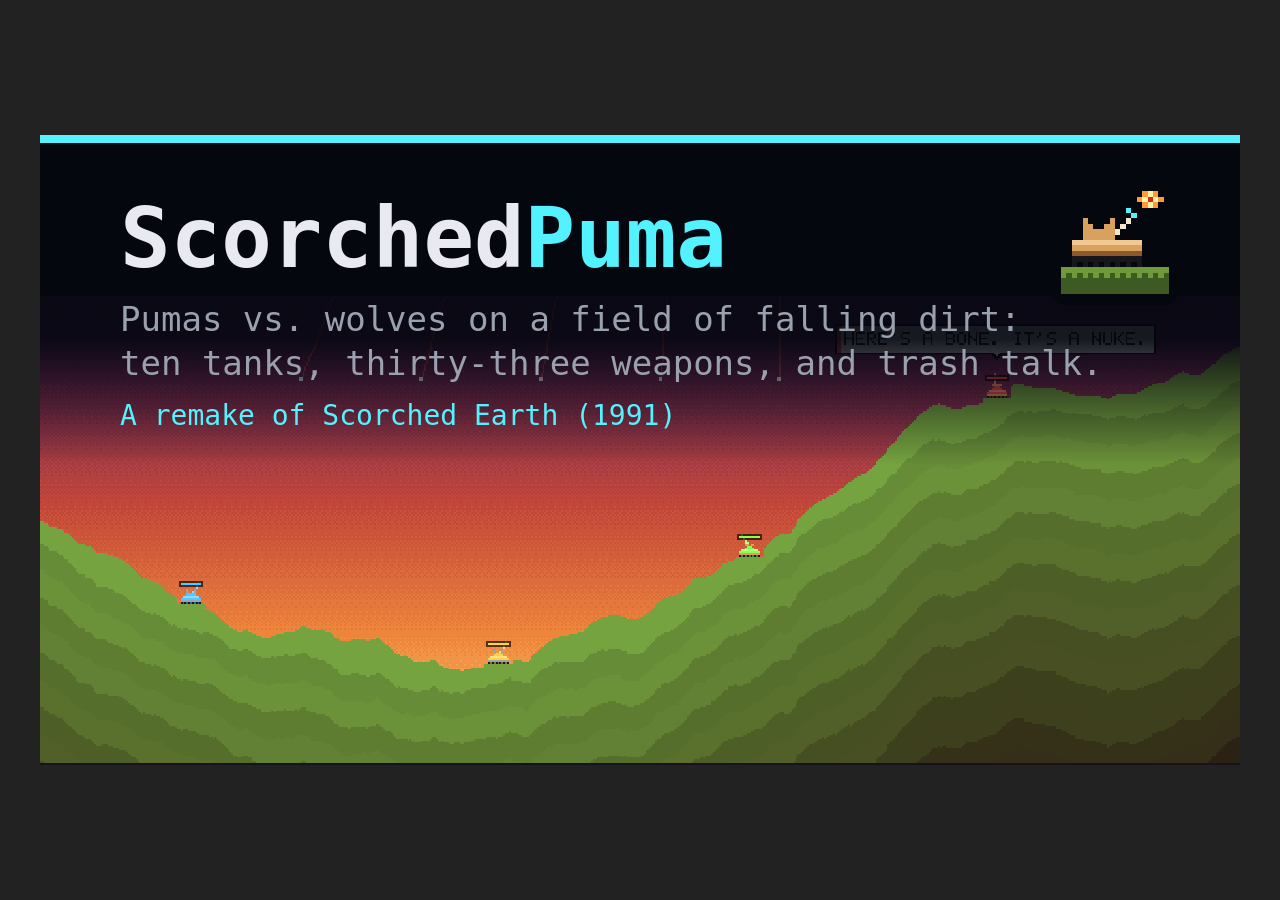
==== tools/og.html @ 55c3cd99 "Scorched Puma: a remake of Scorched Earth (1991) Artillery on a field of falling dirt, pumas against" ====
<!DOCTYPE html>
<html lang="en">
<head>
<meta charset="UTF-8">
<title>Scorched Puma — share card</title>
<style>body{margin:0;background:#222;display:grid;place-items:center;min-height:100vh}canvas{max-width:100%;image-rendering:pixelated}</style>
</head>
<body>
<!-- The share card (og.png, 1200x630), drawn from the game's own renderer:
     serve the repo over http, open tools/og.html, then save the canvas, or
     call ogPNG() from the console for its data URL. Not deployed. -->
<canvas id="og" width="1200" height="630"></canvas>
<script src="../js/util.js"></script>
<script src="../js/engine/const.js"></script>
<script src="../js/engine/terrain.js"></script>
<script src="../js/engine/tanks.js"></script>
<script src="../js/engine/physics.js"></script>
<script src="../js/engine/weapons.js"></script>
<script src="../js/engine/economy.js"></script>
<script src="../js/engine/ai.js"></script>
<script src="../js/engine/game.js"></script>
<script src="../js/pixfont.js"></script>
<script src="../js/art.js"></script>
<script src="../js/render.js"></script>
<script>
(() => {
  const G = SP.Game;
  /* a fixed battle: sunset, a MIRV coming down on the wolves */
  const players = [
    { name: "Tawny", faction: "puma", kind: "ai", ai: "cyborg" },
    { name: "Grey Fang", faction: "wolf", kind: "ai", ai: "shooter" },
    { name: "Catamount", faction: "puma", kind: "ai", ai: "chooser" },
    { name: "Lobo", faction: "wolf", kind: "ai", ai: "tosser" },
  ];
  const s = G.newMatch({ players, opts: { sky: "sunset", land: "rolling", bumpiness: 55, wind: "none", walls: "rubber" } }, 20261014);
  G.startRound(s);
  s.dirt = 3;
  const me = s.tanks.find(t => t.name === "Tawny"), tg = s.tanks.find(t => t.name === "Lobo");
  s.order.i = s.order.ids.indexOf(me.id);
  SP.Tanks.give(me, "mirv", 1);
  const sol = SP.AI.solve(s, me, tg, { exact: true });
  G.fire(s, { weapon: "mirv", angle: sol.angle, power: sol.power });
  /* run until the warheads have split and are on their way down */
  for (let i = 0; i < 4000 && !(s.ents.some(e => e.warhead) && s.ents.filter(e => e.warhead).every(e => e.y > 150)); i++) G.tick(s);
  s.events.length = 0;
  const field = document.createElement("canvas");
  const r = new SP.Renderer(field);
  r.draw(s, { bubbles: [{ tank: me.id, text: "Here's a bone. It's a nuke.", life: 99 }] });

  const cv = document.getElementById("og"), g = cv.getContext("2d");
  g.imageSmoothingEnabled = false;
  g.fillStyle = "#05070f"; g.fillRect(0, 0, 1200, 630);
  /* the battlefield across the bottom, scaled up crisp */
  const k = 1200 / 640;
  g.drawImage(field, 0, 110, 640, 250, 0, 630 - 250 * k, 1200, 250 * k);
  /* a shade under the words */
  const sh = g.createLinearGradient(0, 0, 0, 330);
  sh.addColorStop(0, "rgba(5,7,15,1)"); sh.addColorStop(0.62, "rgba(5,7,15,.92)"); sh.addColorStop(1, "rgba(5,7,15,0)");
  g.fillStyle = sh; g.fillRect(0, 0, 1200, 330);
  g.fillStyle = "#54f2ff"; g.fillRect(0, 0, 1200, 8);
  const mono = 'Menlo, Consolas, "DejaVu Sans Mono", "Courier New", monospace';
  g.font = `bold 84px ${mono}`;
  g.fillStyle = "#e9e9f2"; g.fillText("Scorched", 80, 132);
  g.fillStyle = "#54f2ff"; g.fillText("Puma", 80 + g.measureText("Scorched").width, 132);
  g.font = `34px ${mono}`; g.fillStyle = "#9aa1ae";
  g.fillText("Pumas vs. wolves on a field of falling dirt:", 80, 196);
  g.fillText("ten tanks, thirty-three weapons, and trash talk.", 80, 240);
  g.font = `28px ${mono}`; g.fillStyle = "#54f2ff";
  g.fillText("A remake of Scorched Earth (1991)", 80, 290);
  /* the icon, top right */
  const img = new Image();
  img.onload = () => { g.drawImage(img, 1010, 40, 130, 130); window.ogReady = true; };
  img.src = "../icon.svg";
  window.ogPNG = () => cv.toDataURL("image/png");
})();
</script>
</body>
</html>
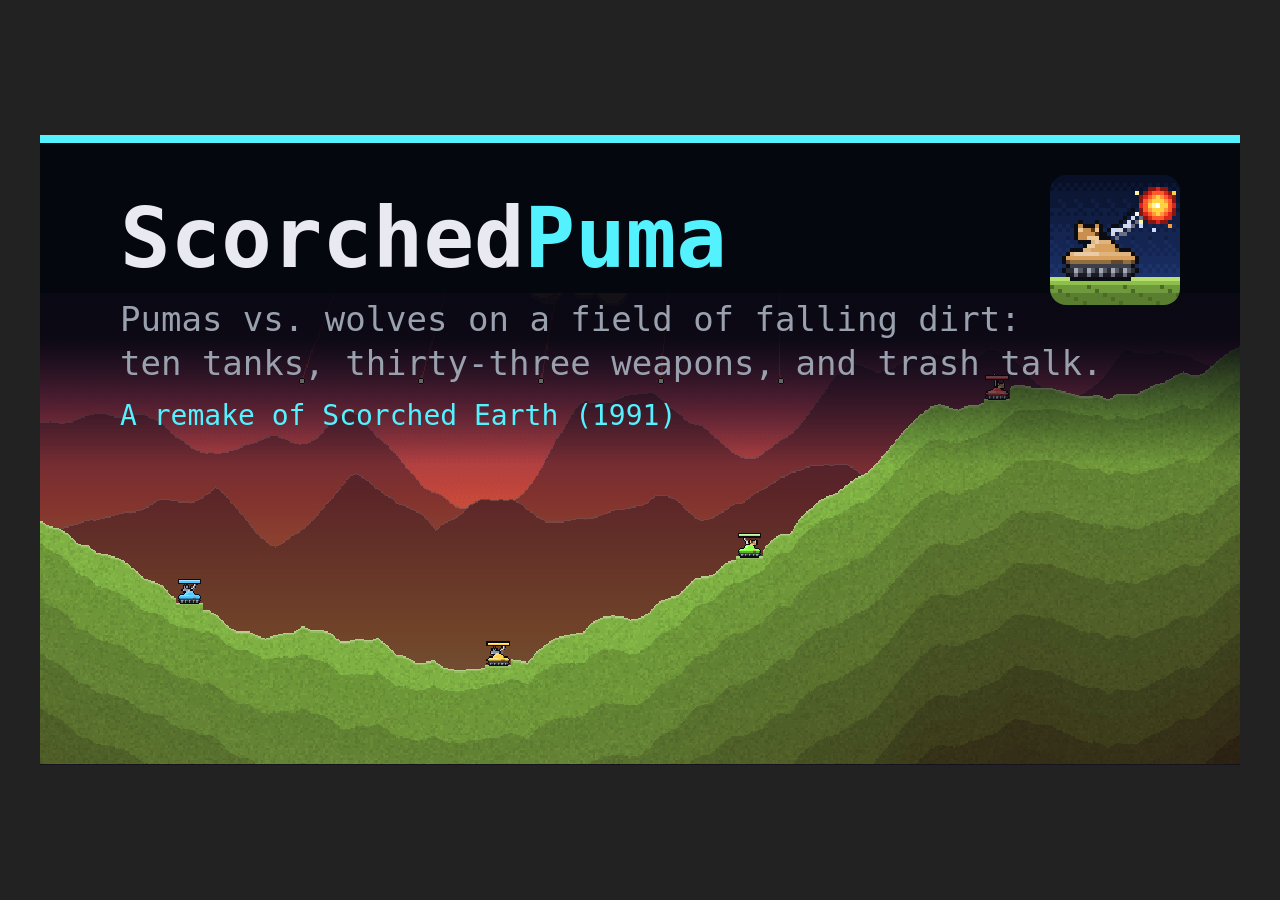
==== commit b2e1d97a: "Console that's yours, shot feedback, wide field, drawers From an Impeccable critique (27/40) and the" ====
--- a/tools/og.html
+++ b/tools/og.html
@@ -41,7 +41,7 @@
   const sol = SP.AI.solve(s, me, tg, { exact: true });
   G.fire(s, { weapon: "mirv", angle: sol.angle, power: sol.power });
   /* run until the warheads have split and are on their way down */
-  for (let i = 0; i < 4000 && !(s.ents.some(e => e.warhead) && s.ents.filter(e => e.warhead).every(e => e.y > 150)); i++) G.tick(s);
+  for (let i = 0; i < 4000 && !(s.ents.some(e => e.warhead) && s.ents.filter(e => e.warhead).every(e => e.y > SP.H * 0.42)); i++) G.tick(s);
   s.events.length = 0;
   const field = document.createElement("canvas");
   const r = new SP.Renderer(field);
@@ -51,8 +51,8 @@
   g.imageSmoothingEnabled = false;
   g.fillStyle = "#05070f"; g.fillRect(0, 0, 1200, 630);
   /* the battlefield across the bottom, scaled up crisp */
-  const k = 1200 / 640;
-  g.drawImage(field, 0, 110, 640, 250, 0, 630 - 250 * k, 1200, 250 * k);
+  const k = 1200 / SP.W, top = SP.H * 0.3, rows = SP.H - top;
+  g.drawImage(field, 0, top, SP.W, rows, 0, 630 - rows * k, 1200, rows * k);
   /* a shade under the words */
   const sh = g.createLinearGradient(0, 0, 0, 330);
   sh.addColorStop(0, "rgba(5,7,15,1)"); sh.addColorStop(0.62, "rgba(5,7,15,.92)"); sh.addColorStop(1, "rgba(5,7,15,0)");
@@ -70,7 +70,7 @@
   /* the icon, top right */
   const img = new Image();
   img.onload = () => { g.drawImage(img, 1010, 40, 130, 130); window.ogReady = true; };
-  img.src = "../icon.svg";
+  img.src = "../icon.svg?" + Date.now();   // never a cached copy of an old icon
   window.ogPNG = () => cv.toDataURL("image/png");
 })();
 </script>
